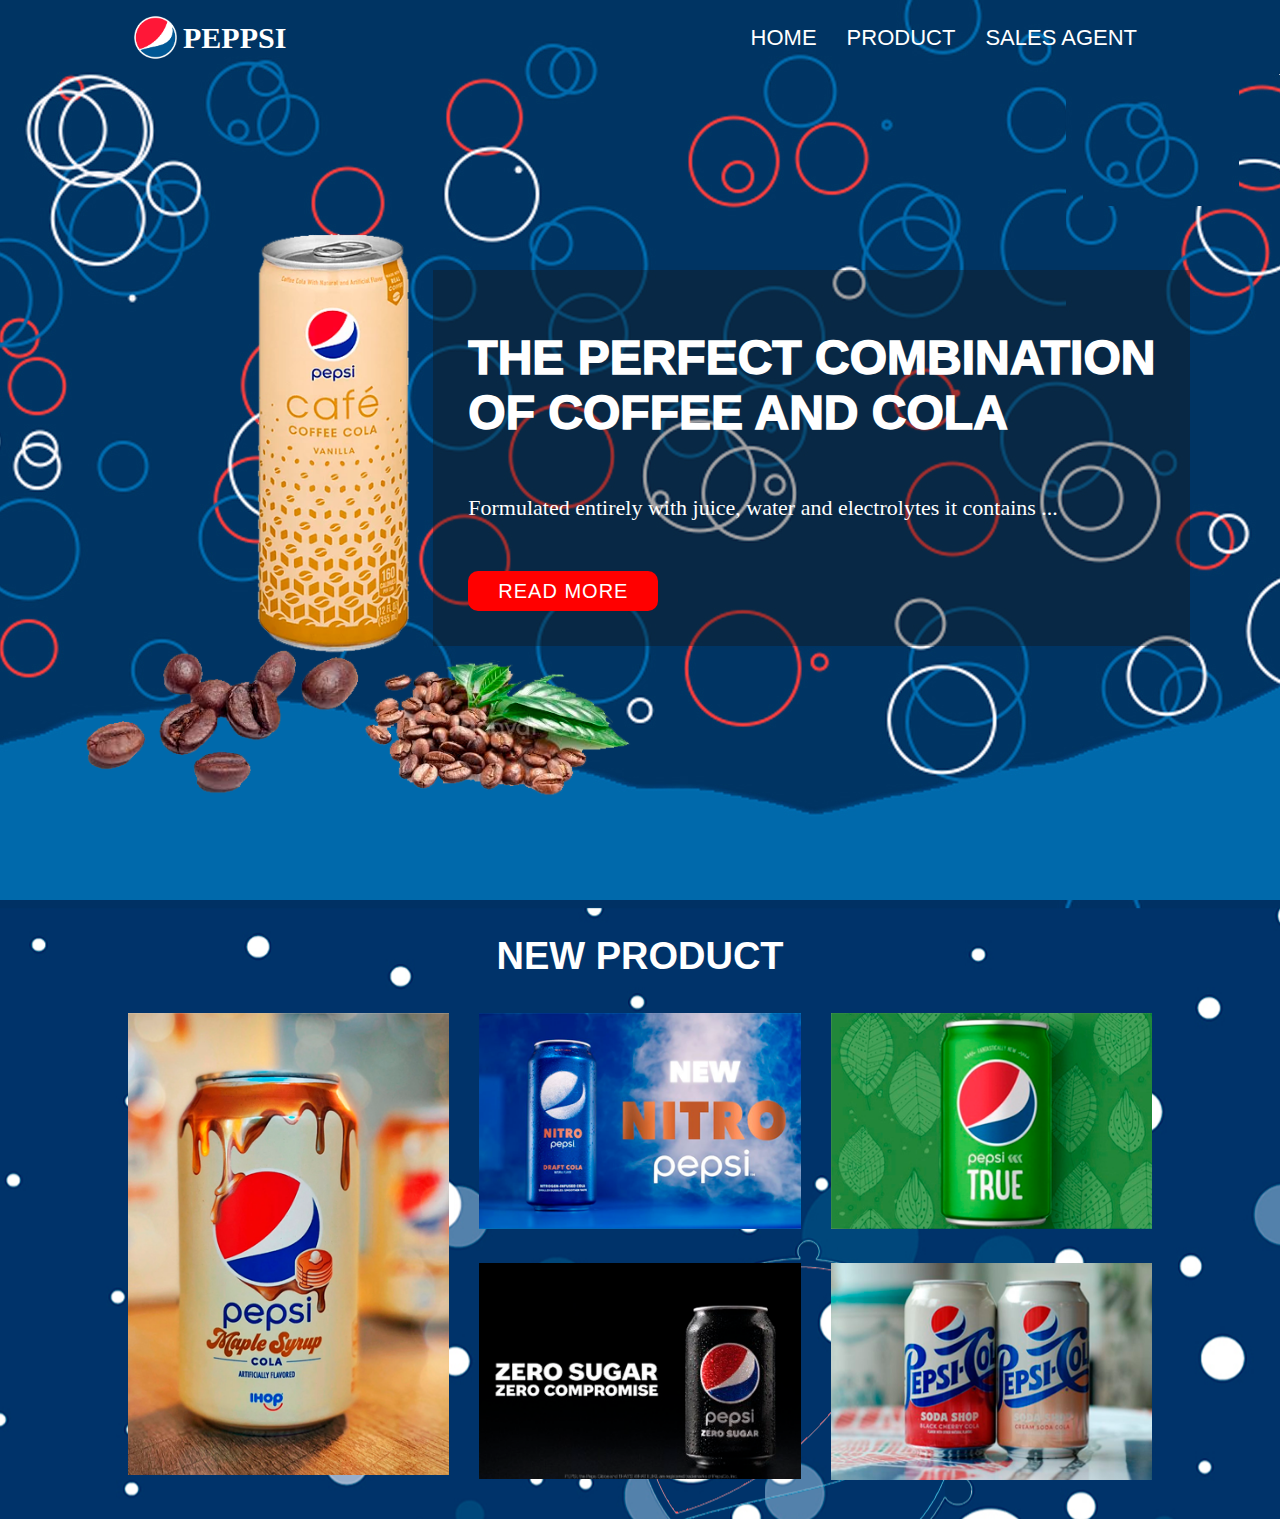
==== index.html @ 0e143953 "first" ====
<!DOCTYPE html>
<html lang="en">
<head>
    <meta charset="UTF-8">
    <meta http-equiv="X-UA-Compatible" content="IE=edge">
    <meta name="viewport" content="width=device-width, initial-scale=1.0">
    <title>Pessiiii</title>
    <link rel="stylesheet" href="https://cdnjs.cloudflare.com/ajax/libs/font-awesome/4.7.0/css/font-awesome.css">
    <link rel="shortcut icon" href="[data-uri]" type="https://assets.stickpng.com/images/580b57fcd9996e24bc43c1dc.png"/>
    <link rel="stylesheet" href="./css/style.css">
</head>
<body>
    <div class="main">

        <header>
            <nav>
                <div class="logo">
                    <img src="./imgs/logo.png" alt=""><h2>PEPPSI</h2>
                    <div class="icon-open-nav"><i class="fa fa-bars" aria-hidden="true"></i></div>
                </div>
                <div class="menu">
                    <ul id="block-nav__content">
                        <span class="close-icon">&times;</span>
                        <li><a href="home.html"> HOME</a></li>
                        <li><a href="">PRODUCT</a></li>
                        <li><a href="">SALES AGENT</a></li>
                    </ul>
                </div>
            </nav>
            <div class="container">
                <h2>THE PERFECT COMBINATION <br>
                    OF COFFEE AND COLA</h2>
                <p>Formulated entirely with juice, water and electrolytes it contains ...</p>
                <a class="btn-flip" href="#" data-back="NEXT" data-front="READ MORE"></a>
            </div>

            
            <div class="img">
                <img width="100%" src="./imgs/background-home-1.jpg" alt="">
            </div>
            <div class="hover-img">
                <figure>
                    <img class="item-cola" src="./imgs/cofee-cola.png" alt="">
                </figure>
                <img class="item-caffee" src="./imgs/hat-cafe.png" alt="">
            </div>
        </header>
        
        <main>
            <section class="first-section">
                <div class="first-section__container">
                    <h2 class="first-section__container__title">NEW PRODUCT</h2>
                    <div class="first-section__container__items">
                        <div class="first-section__container__items__first-item">
                            <img src="./imgs/item1-first-section.png" alt="">
                        </div>
                        <div class="first-section__container__items__item">
                            <img src="./imgs/item2-first-section.png" alt="">
                        </div>
                        <div class="first-section__container__items__item">
                            <img src="./imgs/item3-first-section.png" alt="">
                        </div>
                        <div class="first-section__container__items__item">
                            <img src="./imgs/item4-first-section.png" alt="">
                        </div>
                        <div class="first-section__container__items__item">
                            <img src="./imgs/item5-first-section.png" alt="">
                        </div>
                    </div>
                </div>
            </section>
        </main>
    </div>
    <script>
        var elements = document.getElementsByClassName("icon-open-nav");
        elements[0].addEventListener('click', function() {
            var nav = document.getElementById('block-nav__content')
            nav.style.display = 'block'
        }, false);

        var elementss = document.getElementsByClassName("close-icon");
        elementss[0].addEventListener('click', function() {
            //block-nav__content
            var nav = document.getElementById('block-nav__content')
            nav.style.display = 'none'
        }, false);
    </script>
</body>

</html>
---- css/style.css ----
*{
    margin: 0;
    padding: 0;
}
body{
    font-family: Arial, Helvetica, sans-serif;
}
@import url('https://fonts.googleapis.com/css2?family=Righteous&family=Satisfy&display=swap');
@import url('https://fonts.googleapis.com/css2?family=Righteous&display=swap');
header{
    width: 100%;
    height: 100vh;
    color: white;
    overflow: hidden;
    position: relative;
}
header .img img{
    position: absolute;
    height: 100vh;
    object-fit: cover;
}
header nav{
    position: absolute;
    z-index: 100;
    display: flex;
    justify-content: space-between;
    width: 80%;
    top: 15px;
    left: 50%;
    transform: translate(-50%,0%);
}
header .logo{
    display: flex;
    justify-content: center;
}
header .logo img{
    width: 55px;
}
header .logo h2{
    font-size: 30px;
    margin-top: auto; 
    margin-bottom: auto;
    font-weight: bolder;
    font-family: 'Righteous', cursive;
} 
header .menu{
    display: flex;
    align-items: center;
}
header ul {
    display: flex;
    flex-wrap: wrap;
    justify-content: space-between;
    margin: 0 auto;
}
header ul li{
    margin:  auto 0;
    padding: 0 10px;
    display: inline-block;
}
header ul li a{
    color: white;
    text-decoration: none;
    padding: 15px 5px;
    font-size: 22px;
    position: relative;
}
header .close-icon{
    display: none;
}
header .icon-open-nav {
    display :  none;
}

header .container{
    position: absolute;
    z-index: 100;
    top: 30%;
    right: 7%;
    padding: 35px;
    background-color: rgba(21, 21, 21, 0.384);
}
header .container h2{
    font-size: 300%;
    padding: 25px 0 ;
    font-weight: 1000;
}
header .container p{
    font-size: 22px;
    padding-top: 30px;
    padding-bottom: 50px;
    font-family: 'Righteous', cursive;
    font-family: 'Satisfy', cursive;
}
header .container .btn-flip{
    font-family: 'Segoe UI', Tahoma, Geneva, Verdana, sans-serif;
    font-size: 20px;
}
header .hover-img .item-caffee{
    position: absolute;
    width: 50%;
    left: 3%;
    bottom: 8%;
    z-index: 10;
}
header .hover-img .item-cola{
    position: absolute;
    width: 12%;
    top: 25%;
    left: 20%;
    z-index: 20;
}
header figure {
	width: 300px;
	height: 200px;
	margin: 0;
	padding: 0;
	background: #fff;
}
header figure:hover{
	bottom: -36px;
	opacity: 1;
}

/* Zoom  */
header .hover-img figure .item-cola {
	-webkit-transform: scale(1);
	transform: scale(1);
	-webkit-transition: .3s ease-in-out;
	transition: .3s ease-in-out;
}
header .hover-img figure:hover .item-cola {
	-webkit-transform: scale(1.3);
	transform: scale(1.3);
}

/*hover nav*/
header nav ul a::before{
    content: '';
    position: absolute;
    width: 100%;
    height: 4px;
    border-radius: 4px;
    background-color: #ff0000;
    bottom: 0;
    left: 0;
    transform-origin: left;
    transform: scaleX(0);
    color: #1881b9;
    transition: transform .3s ease-in-out;
}
header nav ul a:hover{
    color: #ff0000;
}
header nav ul a:hover::before{
    transform-origin: left;
    transform: scaleX(1);
}

/* hover bottum */
header .container .btn-flip{
    opacity: 1;
    outline: 0;
    color: #fff;
    line-height: 40px;
    position: relative;
    text-align: center;
    letter-spacing: 1px;
    display: inline-block;
    text-decoration: none;
    font-family: 'Open Sans';
    text-transform: uppercase;
}
header .container .btn-flip:hover::after{
    opacity: 1;
    transform: translateY(0) rotateX(0);
}
header .container .btn-flip:hover::before{
    opacity: 0;
    transform: translateY(50%) rotateX(90deg);
}
header .container .btn-flip::after{
    top: 0px;
    height: 100%;
    left: 0;
    opacity: 0;
    line-height: 40px;
    width: 100%;
    color: #ffffff;
    display: block;
    transition: 0.5s;
    position: absolute;
    background: #005de8;
    content: attr(data-back) ;
    transform: translateY(-50%) rotateX(90deg);
    border-radius: 10px;
    font-family: Arial, Helvetica, sans-serif;
}
header .container .btn-flip::before{
    top: 0;
    left: 0;
    opacity: 1;
    color: #ffffff;
    display: block;
    padding: 0 30px;
    line-height: 40px;
    transition: 0.5S;
    position: relative;
    background: red;
    content: attr(data-front);
    transform: translateY(0) rotateX(0);
    border-radius: 10px;
    font-family: Arial, Helvetica, sans-serif;
}

/* first-section */
.first-section{
    /* position: relative; */
    width: 100%;
    background-image:  url(../imgs/background-first-section.png);
    /* background-size:contain; */
}
.first-section__background img{
    width: 100%;
}
.first-section__container{
    width: 80%;
    margin: 0 auto;
    padding-bottom: 35px;
}
.first-section__container__title{
    padding: 35px 0 ;
    color: white;
    text-align: center;
    font-size: 38px;
    font-weight: 900;
}
.first-section__container__items{
    display: grid;
    grid-template-columns: auto auto auto;
    gap: 30px;
    
}
.first-section__container__items img{
    width: 100%;
}
.first-section__container__items__first-item{
    grid-row: 1/3;
}


@media only screen and (max-width: 900px) {
    header{
        height: 600px;
    }
    header #block-nav__content{
        display: block ;
    }
    header nav{
        width: 100%;
        padding: 0 50px;
    }
    header .block-nav__content{
        display: block;
    }
    header .hover-img .item-caffee{
        display: none;
    }
    header .hover-img .item-cola{
        display: none;
    }
    header .container{
        position: absolute;
        z-index: 100;
        top: 15%;
        left: 0;
        width: 100%;
    }
    header .container h2{
        font-size: 300%;
        padding: 5px 0 ;
        font-weight: 1000;
    }
    
    .first-section__container{
        width: 90%;
    }
    .first-section__container__items{
        grid-template-columns: auto auto;
    }
    .first-section__container__items img{
        width: 100%;
    }
    .first-section__container__items__first-item{
        grid-row: 1/3;
    }
}

@media only screen and (max-width: 600px) {

    header .container{
        top: 20%;
    }
    header .container h2{
        font-size: 200%;
        padding: 5px 0 ;
        font-weight: 1000;
    }
    
    .first-section__container__items{
        grid-template-columns: auto;
    }
    .first-section__container__items__first-item{
        grid-row: 1/2;
    }
    header nav{
        position: fixed;
        display:block;
        width: 100%;
        left: 0;
        top: 0;
        transform: translate(0);
        padding: 0;
    }
    header .logo{
        display: flex;
        justify-content: left;
        padding: 15px;
        position: relative;
        width: 100%;
    }
    header .logo img{
        width: 55px;
    }
    header .icon-open-nav{
        display :  block ;
        position: absolute;
        top: 20px;
        right: 10%;
        font-size: 30px;
    }

    header .close-icon{
        display: block;
    }
    header #block-nav__content{
        display: none;
    }
    
    
    header ul {
        display: block;
        position: fixed;
        text-align: center;
        background-color: #050967;
        height: 100vh;
        width: 100%;
        z-index: 2000;
        top: 0;
        padding-top: 50px;
    }
    header .close-icon{
        position: absolute;
        top: 5px;
        right: 10px;
        font-size: 50px;
    }
    header ul li{
        display: block;
        width: 100%;
        line-height: 30px;
        padding: 20px 0;
    }
    header .container{
        z-index: 1;
    }

}
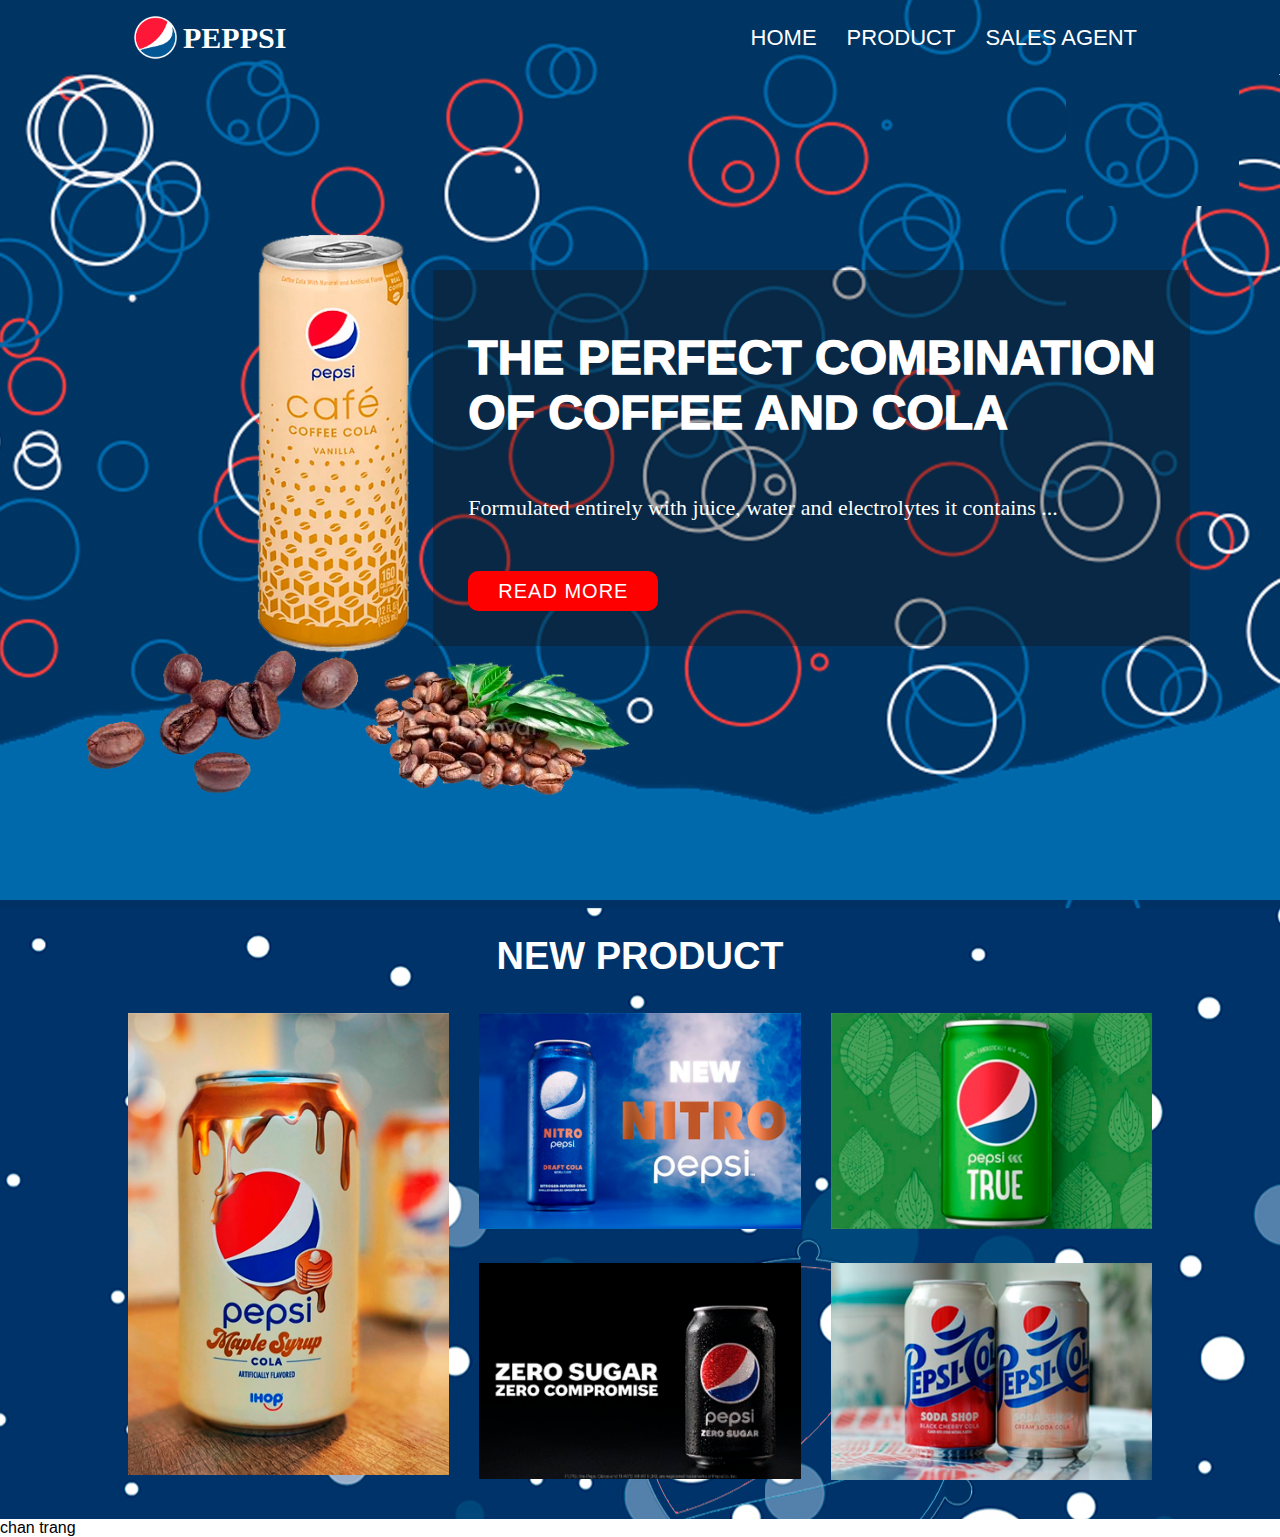
==== commit 6f8e509d: "add footer for assignment" ====
--- a/index.html
+++ b/index.html
@@ -70,6 +70,7 @@
                 </div>
             </section>
         </main>
+        <footer class=""> chan trang</footer>
     </div>
     <script>
         var elements = document.getElementsByClassName("icon-open-nav");
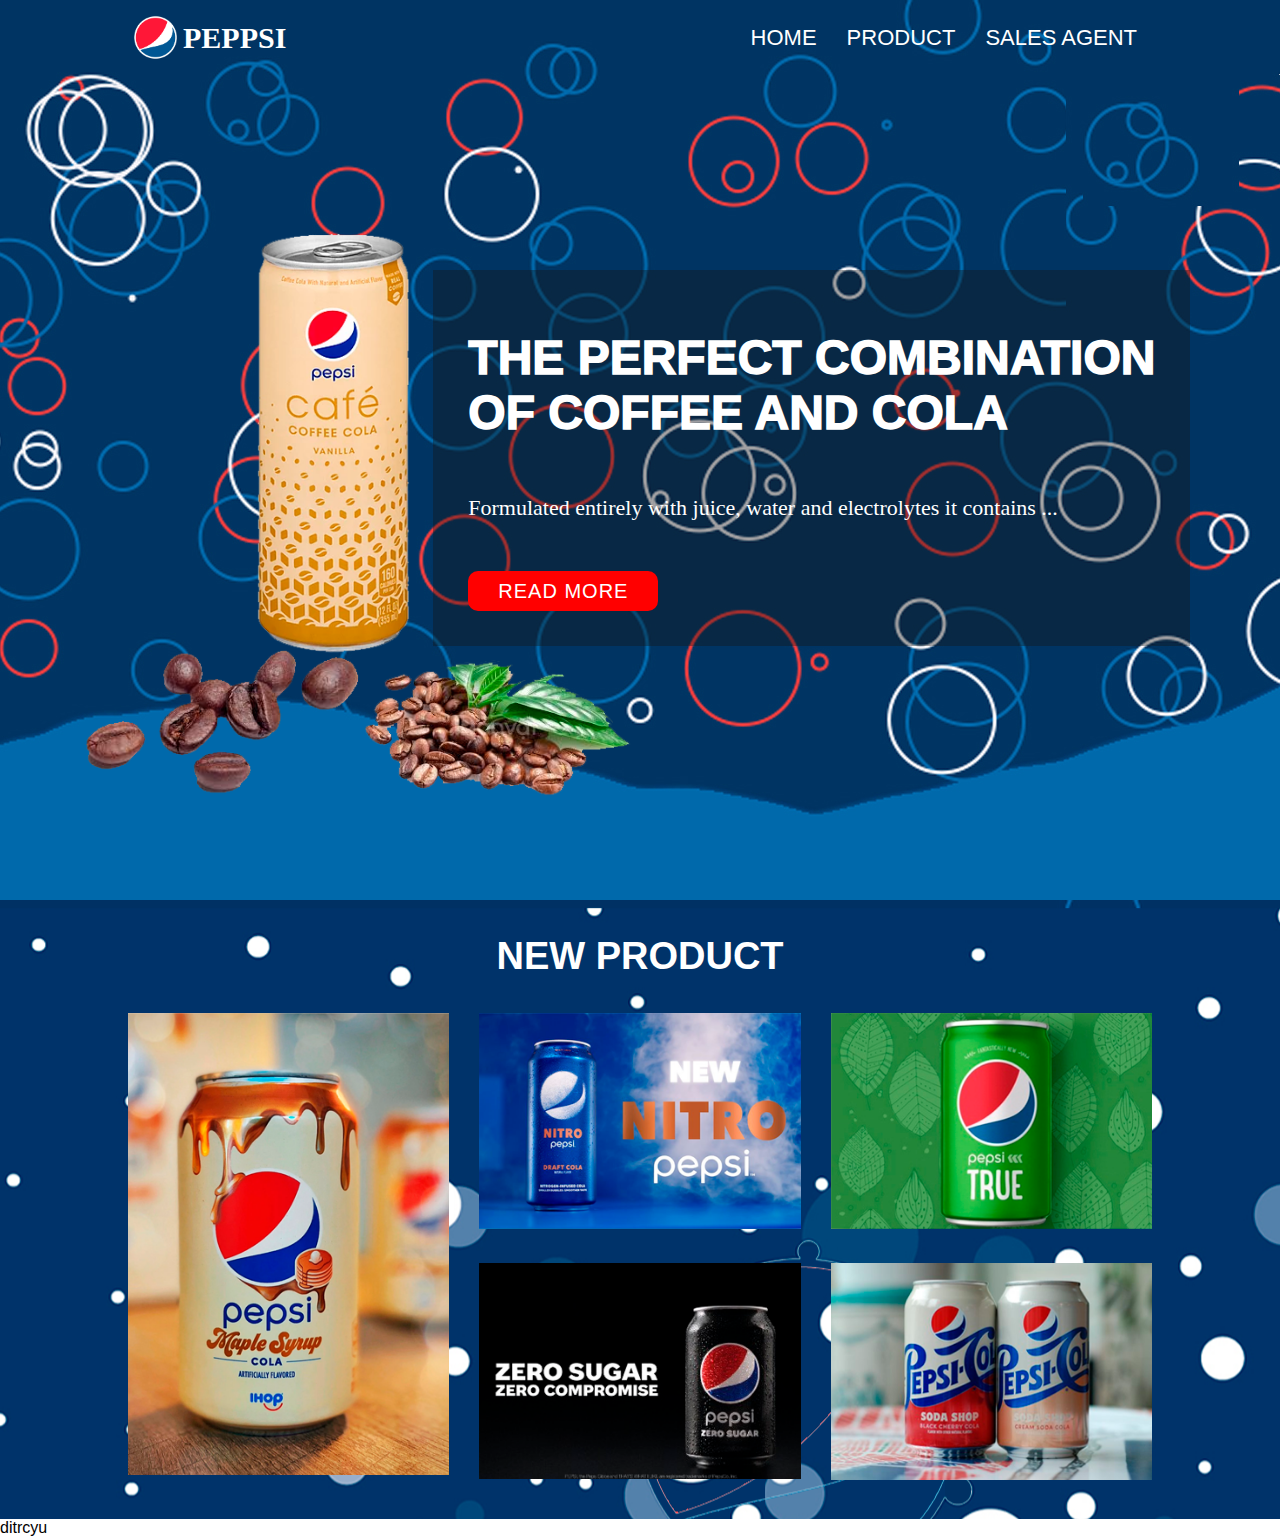
==== commit 513fa23e: "test commit" ====
--- a/index.html
+++ b/index.html
@@ -70,7 +70,7 @@
                 </div>
             </section>
         </main>
-        <footer class=""> chan trang</footer>
+        <footer class=""> ditrcyu</footer>
     </div>
     <script>
         var elements = document.getElementsByClassName("icon-open-nav");
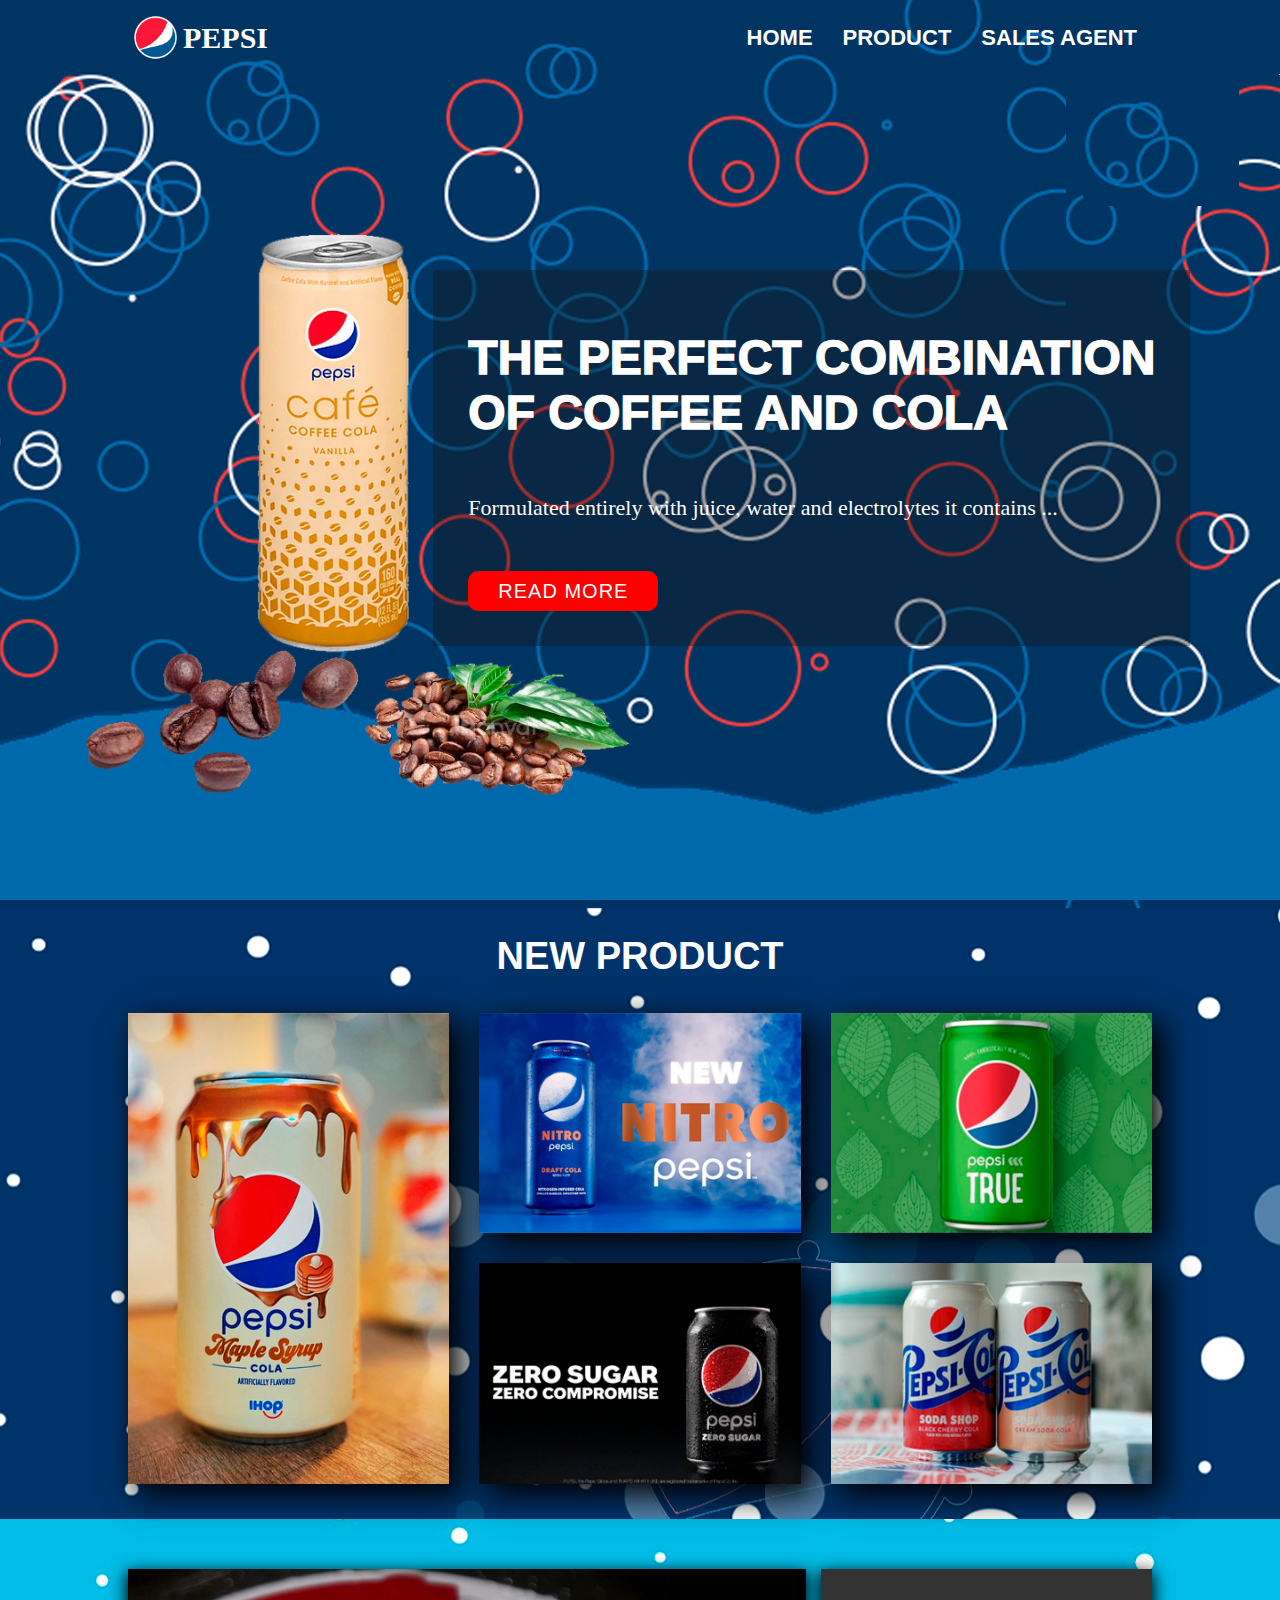
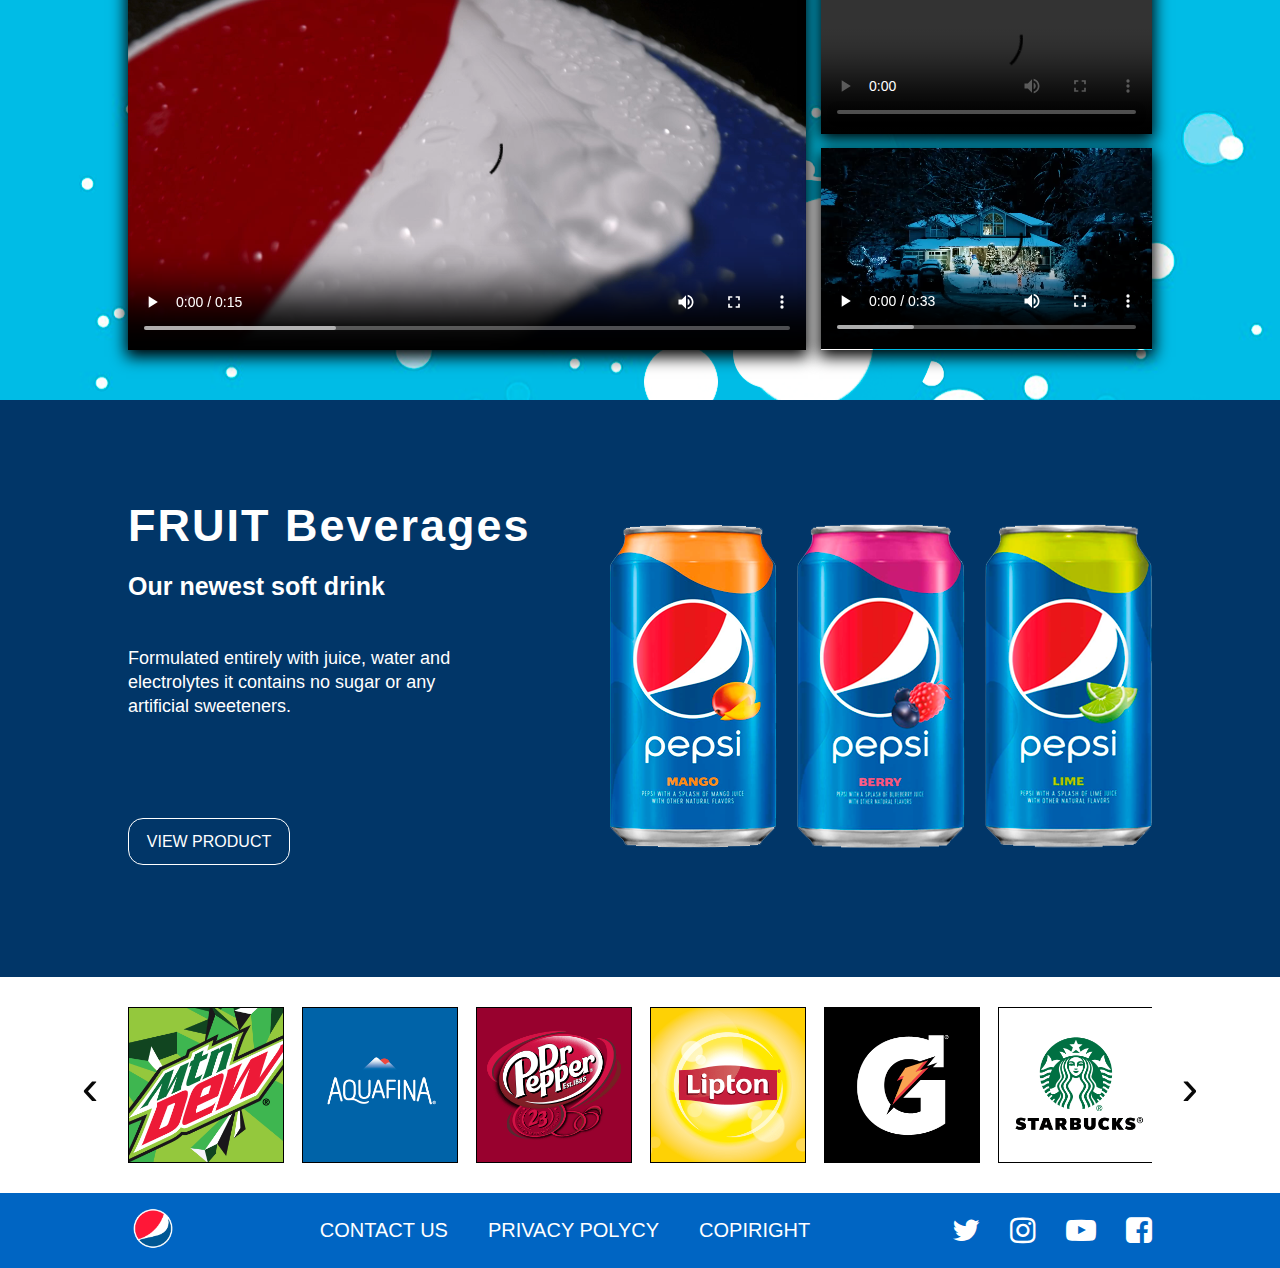
==== commit d94b3bf4: "add section" ====
--- a/index.html
+++ b/index.html
@@ -8,6 +8,9 @@
     <link rel="stylesheet" href="https://cdnjs.cloudflare.com/ajax/libs/font-awesome/4.7.0/css/font-awesome.css">
     <link rel="shortcut icon" href="[data-uri]" type="https://assets.stickpng.com/images/580b57fcd9996e24bc43c1dc.png"/>
     <link rel="stylesheet" href="./css/style.css">
+    <script src="https://ajax.googleapis.com/ajax/libs/jquery/3.6.1/jquery.min.js"></script>
+    <link rel="stylesheet" href="./OwlCarousel2-2.3.4/dist/assets/owl.carousel.min.css">
+    <link rel="stylesheet" href="./OwlCarousel2-2.3.4/dist/assets/owl.theme.default.min.css">
 </head>
 <body>
     <div class="main">
@@ -15,13 +18,13 @@
         <header>
             <nav>
                 <div class="logo">
-                    <img src="./imgs/logo.png" alt=""><h2>PEPPSI</h2>
+                    <img src="./imgs/logo.png" alt=""><h2>PEPSI</h2>
                     <div class="icon-open-nav"><i class="fa fa-bars" aria-hidden="true"></i></div>
                 </div>
                 <div class="menu">
                     <ul id="block-nav__content">
                         <span class="close-icon">&times;</span>
-                        <li><a href="home.html"> HOME</a></li>
+                        <li><a href="index.html"> HOME</a></li>
                         <li><a href="">PRODUCT</a></li>
                         <li><a href="">SALES AGENT</a></li>
                     </ul>
@@ -51,40 +54,196 @@
                 <div class="first-section__container">
                     <h2 class="first-section__container__title">NEW PRODUCT</h2>
                     <div class="first-section__container__items">
-                        <div class="first-section__container__items__first-item">
+                        <div class="first-section__container__items__item first-section__container__items__first-item">
                             <img src="./imgs/item1-first-section.png" alt="">
+                            <figcaption>
+                                <h2>
+                                    <span>
+                                        PepsiCo’s Pepsi Maple Syrup Cola – Product Launch
+                                    </span>
+                                </h2>
+                                <p>So you can imagine your fears with less distraction.</p>
+                                <a href="#"></a>
+                              </figcaption>
                         </div>
                         <div class="first-section__container__items__item">
                             <img src="./imgs/item2-first-section.png" alt="">
+                            <figcaption>
+                                <h2><span>The Nitro Pepsi Difference</span></h2>
+                                <p>So you can imagine your fears with less distraction.</p>
+                                <a href="#"></a>
+                              </figcaption>
                         </div>
                         <div class="first-section__container__items__item">
                             <img src="./imgs/item3-first-section.png" alt="">
+                            <figcaption>
+                                <h2> <span>  Pepsi True</span> </h2>
+                                <p>So you can imagine your fears with less distraction.</p>
+                                <a href="#"></a>
+                              </figcaption>
                         </div>
                         <div class="first-section__container__items__item">
                             <img src="./imgs/item4-first-section.png" alt="">
+                            <figcaption>
+                                <h2><span>Zeoro sugar</span> </h2>
+                                <p>zorocompromise</p>
+                                <p>So you can imagine your fears with less distraction.</p>
+                                <a href="#"></a>
+                              </figcaption>
                         </div>
                         <div class="first-section__container__items__item">
                             <img src="./imgs/item5-first-section.png" alt="">
-                        </div>
-                    </div>
-                </div>
-            </section>
+                            <figcaption>
+                                <h2>I think <span>nighttime</span> is dark</h2>
+                                <p>So you can imagine your fears with less distraction.</p>
+                                <a href="#"></a>
+                              </figcaption>
+                        </div>
+                    </div>
+                </div>
+            </section>
+
+            <section class="second-section">
+                <div class="second-section__container">
+                    <div   width="628px" class="second-section__container__items second-section__container__first-items">
+                        <video controls loop>
+                            <source  src="./videos/home-video1.mp4" type="video/mp4">
+                          </video>
+                    </div>
+                    <div width="312px" class="second-section__container__items">
+                        <video  controls >
+                            <source src="./videos/home-video2.mp4" type="video/mp4">
+                          </video>
+                    </div>
+                    <div width="312px" class="second-section__container__items">
+                        <video  controls >
+                            <source src="./videos/home-video3.mp4" type="video/mp4">
+                          </video>
+                    </div>
+                    <!-- <div width="312px" class="second-section__container__items">
+                        <video  controls >
+                            <source src="./videos/home-video4.mp4" type="video/mp4">
+                          </video>
+                    </div>
+                    <div width="312px" class="second-section__container__items">
+                        <video  controls >
+                            <source src="./videos/home-video5.mp4" type="video/mp4">
+                          </video>
+                    </div>
+                    <div width="312px" class="second-section__container__items">
+                        <video  controls >
+                            <source src="./videos/home-video6.mp4" type="video/mp4">
+                          </video>
+                    </div> -->
+                </div>
+            </section>
+
+            <section class="third-section">
+                <div class="third-section__container">
+                    <div class="third-section__container__content">
+                        <h2 class="third-section__container__content__title">FRUIT Beverages</h2>
+                        <h4>Our newest soft drink</h4>
+                        <p>Formulated entirely with juice, water and electrolytes
+                            it contains no sugar or any artificial sweeteners. </p>
+                        <a href="#" class="btn btn-4">VIEW PRODUCT</a> 
+                    </div>
+                    <div class="third-section__container__imgs">
+                        <div class="">
+                            <img src="./imgs/item1-third-section.png" alt="">
+                        </div>
+                        <div>
+                            <img src="./imgs/item2-third-section.png" alt="">
+                        </div>
+                        <div>
+                            <img src="./imgs/item3-third-section.png" alt="">
+                        </div>
+                    </div>
+                    <div class="third-section__background" >
+                        <img src="./imgs/background-third-section.png" alt="">
+                    </div>
+                </div>
+            </section>
+
+            <section class="fourth-section">
+                <div class="fourth-section__content owl-carousel owl-theme owl-loaded">
+                    <div class="owl-stage-outer">
+                        <div class="owl-stage">
+                            <div class="fourth-section__content__imgs owl-item">
+                                <img src="./imgs/slide__item1.png" alt="">
+                            </div>
+                            <div class="fourth-section__content__imgs owl-item">
+                                <img src="./imgs/slide__item2.png" alt="">
+                            </div>
+                            <div class="fourth-section__content__imgs owl-item">
+                                <img src="./imgs/slide__item3.png" alt="">
+                            </div>
+                            <div class="fourth-section__content__imgs owl-item">
+                                <img src="./imgs/slide__item4.png" alt="">
+                            </div>
+                            <div class="fourth-section__content__imgs owl-item">
+                                <img src="./imgs/slide__item5.png" alt="">
+                            </div>
+                            <div class="fourth-section__content__imgs owl-item">
+                                <img src="./imgs/slide__item6.png" alt="">
+                            </div>
+                            <div class="fourth-section__content__imgs owl-item">
+                                <img src="./imgs/slide__item7.png" alt="">
+                            </div>
+                            <div class="fourth-section__content__imgs owl-item">
+                                <img src="./imgs/slide__item8.png" alt="">
+                            </div>
+                            <div class="fourth-section__content__imgs owl-item">
+                                <img src="./imgs/slide__item9.png" alt="">
+                            </div>
+                            <div class="fourth-section__content__imgs owl-item">
+                                <img src="./imgs/slide__item10.png" alt="">
+                            </div>
+                            <div class="fourth-section__content__imgs owl-item">
+                                <img src="./imgs/slide__item11.png" alt="">
+                            </div>
+                            <div class="fourth-section__content__imgs owl-item">
+                                <img src="./imgs/slide__item12.png" alt="">
+                            </div>
+                        </div>
+                    </div>
+                </div>
+            </section>
+
+            <footer >
+                <div class="footer-container">
+                    <div class="footer__logo">
+                        <img src="./imgs/logo.png" alt="">
+                    </div>
+                    <div class="footer__content">
+                        <p>CONTACT US</p>
+                        <p>PRIVACY POLYCY</p>
+                        <p>COPIRIGHT</p>
+                    </div>
+                    <div class="footer__icons">
+                        <i class="fa fa-twitter" aria-hidden="true"></i>
+                        <i class="fa fa-instagram" aria-hidden="true"></i>
+                        <i class="fa fa-youtube-play" aria-hidden="true"></i>
+                        <i class="fa fa-facebook-square" aria-hidden="true"></i>
+                    </div>
+                </div>
+            </footer>
         </main>
-        <footer class=""> ditrcyu</footer>
     </div>
+    <script src="./OwlCarousel2-2.3.4/dist/owl.carousel.min.js"></script>
+    <script src="./js/main.js"></script>
     <script>
-        var elements = document.getElementsByClassName("icon-open-nav");
-        elements[0].addEventListener('click', function() {
-            var nav = document.getElementById('block-nav__content')
-            nav.style.display = 'block'
-        }, false);
-
-        var elementss = document.getElementsByClassName("close-icon");
-        elementss[0].addEventListener('click', function() {
-            //block-nav__content
-            var nav = document.getElementById('block-nav__content')
-            nav.style.display = 'none'
-        }, false);
+        $(document).ready(function(){
+            $(".fourth-section__content").owlCarousel({
+                items:6,
+                loop:true,
+                margin:20,
+                autoplay:true,
+                nav:true,
+                dots:false,
+                autoplayTimeout:800,
+                autoplayHoverPause:true
+            });
+        });
     </script>
 </body>
 
--- a/css/style.css
+++ b/css/style.css
@@ -64,6 +64,7 @@
     padding: 15px 5px;
     font-size: 22px;
     position: relative;
+    font-weight: 700;
 }
 header .close-icon{
     display: none;
@@ -239,13 +240,320 @@
     display: grid;
     grid-template-columns: auto auto auto;
     gap: 30px;
-    
 }
 .first-section__container__items img{
     width: 100%;
+    box-shadow: 10px 10px 30px 2px black;
+    object-fit: cover;
+
 }
 .first-section__container__items__first-item{
     grid-row: 1/3;
+}
+
+/* hover imgs first content */
+
+@import url(https://fonts.googleapis.com/css?family=Raleway:400,200,300,800);
+.first-section__container__items__item {
+    font-family: 'Raleway', Arial, sans-serif;
+    color: #fff;
+    position: relative;
+    background: #000000;
+
+}
+.first-section__container__items__item * {
+  -webkit-box-sizing: border-box;
+  box-sizing: border-box;
+}
+.first-section__container__items__item img {
+  max-width: 100%;
+  opacity: 1;
+  width: 100%;
+  height: 100%;
+  -webkit-transition: opacity 0.35s;
+  transition: opacity 0.35s;
+  object-fit: cover;
+}
+.first-section__container__items__item figcaption {
+  position: absolute;
+  bottom: 0;
+  left: 0;
+  padding: 30px 3em;
+  width: 100%;
+  height: 100%;
+}
+.first-section__container__items__item figcaption::before {
+  position: absolute;
+  top: 30px;
+  right: 30px;
+  bottom: 30px;
+  left: 100%;
+  border-left: 4px solid rgba(255, 255, 255, 0.8);
+  content: '';
+  opacity: 0;
+  background-color: rgba(255, 255, 255, 0.5);
+  -webkit-transition: all 0.5s;
+  transition: all 0.5s;
+  -webkit-transition-delay: 0.6s;
+  transition-delay: 0.6s;
+}
+.first-section__container__items__item h2,
+.first-section__container__items__item p {
+  margin: 0 0 5px;
+  opacity: 0;
+  -webkit-transition: opacity 0.35s, -webkit-transform 0.35s;
+  transition: opacity 0.35s,-webkit-transform 0.35s,-moz-transform 0.35s,-o-transform 0.35s,transform 0.35s;
+}
+.first-section__container__items__item h2 {
+  word-spacing: -0.15em;
+  font-weight: 300;
+  text-transform: uppercase;
+  -webkit-transform: translate3d(30%, 0%, 0);
+  transform: translate3d(30%, 0%, 0);
+  -webkit-transition-delay: 0.3s;
+  transition-delay: 0.3s;
+}
+.first-section__container__items__item h2 span {
+  font-weight: 800;
+}
+.first-section__container__items__item p {
+  font-weight: 200;
+  -webkit-transform: translate3d(0%, 30%, 0);
+  transform: translate3d(0%, 30%, 0);
+  -webkit-transition-delay: 0s;
+  transition-delay: 0s;
+}
+.first-section__container__items__item a {
+  left: 0;
+  right: 0;
+  top: 0;
+  bottom: 0;
+  position: absolute;
+  color: #ffffff;
+}
+.first-section__container__items__item:hover img {
+  opacity: 0.3;
+}
+.first-section__container__items__item:hover figcaption h2 {
+  opacity: 1;
+  -webkit-transform: translate3d(0%, 0%, 0);
+  transform: translate3d(0%, 0%, 0);
+  -webkit-transition-delay: 0.4s;
+  transition-delay: 0.4s;
+}
+.first-section__container__items__item:hover figcaption p {
+  opacity: 0.9;
+  -webkit-transform: translate3d(0%, 0%, 0);
+  transform: translate3d(0%, 0%, 0);
+  -webkit-transition-delay: 0.6s;
+  transition-delay: 0.6s;
+}
+.first-section__container__items__item:hover figcaption::before {
+  background: rgba(255, 255, 255, 0);
+  left: 30px;
+  opacity: 1;
+  -webkit-transition-delay: 0s;
+  transition-delay: 0s;
+}
+
+/* second */
+.second-section{
+    background-image: url(../imgs/background-second-section.png);
+}
+.second-section__container{
+    display: grid;
+    grid-template-columns: auto auto auto;
+    gap: 15px;
+    width: 80%;
+    margin: 0 auto;
+    padding: 50px 0;
+}
+.second-section__container__first-items{
+    grid-column: 1/3;
+    grid-row: 1/3;
+    display: flex;
+    width: 100%;
+    height: 100%;
+}
+.second-section__container video{
+    width: 100%;
+    height: 100%;
+    object-fit: cover;
+    box-shadow: 0 5px 15px 2px black;
+}
+
+
+
+/* third */
+.third-section{
+    background-color: #013668;
+    color: white;
+    position: relative;
+}
+.third-section__container{
+    display: flex;
+    width: 80%;
+    margin: 0 auto;
+    padding: 80px 0;
+    
+}
+.third-section__background{
+    display:  none;
+}
+.third-section__container__content{
+    left: 0;
+    min-height: 90%;
+    z-index: 100;
+}
+.third-section__container h2{
+    font-size: 45px;
+    font-weight: 800;
+    padding: 20px 0;
+    letter-spacing: 2px;
+}
+.third-section__container h4{
+    font-size: 25px;
+}
+.third-section__container p{
+    width: 70%;
+    font-size: 18px;
+    padding: 45px 0 100px 0;
+    line-height: 24px;
+}
+/* .third-section__container a{
+    padding: 15px 40px;
+    border-radius: 20px;
+    text-decoration: none;
+    font-size: 18px;
+    border: 1px solid white;
+    color: white;
+    font-weight: 700;
+} */
+.third-section__container__imgs{
+    display: flex;
+    gap: 20px;
+    justify-items: center;
+    align-items: center;
+}
+
+/* .third-section__container a:hover{
+    background-color: white;
+    color: #005de8;
+} */
+.btn {
+    color: #fff;
+    cursor: pointer;
+    display: block;
+    text-align: center;
+    font-size:16px;
+    font-weight: 400;
+    line-height: 45px;
+    margin: 0 0 2em;
+    max-width: 160px; 
+    position: relative;
+    text-decoration: none;
+    text-transform: uppercase;
+    width: 100%; 
+    border-radius: 15px;
+}
+.btn-4 {
+    border: 1px solid;
+    overflow: hidden;
+    position: relative;
+}
+.btn-4 span{
+    z-index: 20;
+}
+.btn-4::after{
+    background: #fff;
+      content: "";
+      height: 155px;
+      left: -75px;
+      opacity: .2;
+      position: absolute;
+      top: -50px;
+      transform: rotate(35deg);
+      transition: all 550ms cubic-bezier(0.19, 1, 0.22, 1);
+      width: 50px;
+      z-index: -10;
+}
+.btn-4:hover::after {
+    left: 120%;
+    transition: all 550ms cubic-bezier(0.19, 1, 0.22, 1);
+}
+
+
+/* fourth */
+.fourth-section {
+    display: flex;
+    justify-content: center;
+    position: relative;
+}
+.fourth-section__content{
+    width: 80% !important;
+    padding: 30px 0;
+}
+.fourth-section__content img {
+    border:  1px solid black;
+}
+.owl-nav{
+    display: flex;
+    justify-content: space-between;
+    position: absolute;
+    top: 45%;
+    left: 50%;
+    width: 110%;
+    transform: translate(-50%,-45%);
+    font-size: 50px;
+    z-index: 100;
+}
+.owl-nav span{
+    /* padding: 15px; */
+    /* background: rgba(92, 89, 89, 0.337) !important; */
+    color: rgb(8, 8, 8);
+    border-radius: 10px;
+}
+.owl-nav span:hover{
+    background:white !important;
+}
+
+/* footer */
+footer{
+    background-color: #0065c3;
+}
+.footer-container{
+    width: 80%;
+    margin: 0 auto;
+    display: flex;
+    justify-content: space-between;
+    padding: 15px 0;
+    color: white;
+    align-items: center;
+
+}
+.footer__logo{
+    width: 50px;
+}
+.footer__logo img{
+    width: 50px;
+}
+.footer__content{
+    display: flex;
+    justify-content: space-around;
+    gap: 40px;
+    font-size: 20px;
+    flex-wrap: wrap;
+    min-width: 200px;
+}
+.footer__content p, .footer__icons .fa{
+    cursor: pointer;
+}
+.footer__icons{
+    display: flex;
+    gap: 30px;
+    font-size: 30px;
+    flex-wrap: wrap;
+    justify-content: center;
 }
 
 
@@ -294,18 +602,25 @@
     .first-section__container__items__first-item{
         grid-row: 1/3;
     }
+    
+    .third-section__container__imgs img{
+        width: 100px;
+    }
+    .first-section__container__items figcaption{
+        display: none;
+    }
+
+
+    .footer__content{
+        display: block;
+    }
+    .footer__content p{
+        padding: 10px 0;
+    }
 }
 
 @media only screen and (max-width: 600px) {
 
-    header .container{
-        top: 20%;
-    }
-    header .container h2{
-        font-size: 200%;
-        padding: 5px 0 ;
-        font-weight: 1000;
-    }
     
     .first-section__container__items{
         grid-template-columns: auto;
@@ -321,6 +636,21 @@
         top: 0;
         transform: translate(0);
         padding: 0;
+        background-color: rgba(37, 37, 37, 0.358);
+    }
+
+    header .container{
+        top: 20%;
+        z-index: 1;
+        width: 90%;
+    }
+    header .logo h2{
+        display:  none;
+    }
+    header .container h2{
+        font-size: 30px;
+        padding: 5px 0 ;
+        font-weight: 1000;
     }
     header .logo{
         display: flex;
@@ -352,12 +682,24 @@
         display: block;
         position: fixed;
         text-align: center;
-        background-color: #050967;
+        background-color: #0069ab;
         height: 100vh;
         width: 100%;
         z-index: 2000;
         top: 0;
         padding-top: 50px;
+        animation: test .7s ease-in-out;
+    }
+    @keyframes test {
+        from{
+            transform: translateX(600px);
+        }
+        40%{
+            transform: translateX(-600px);
+        }
+        to{
+            transform: translateX(0);
+        }
     }
     header .close-icon{
         position: absolute;
@@ -371,8 +713,48 @@
         line-height: 30px;
         padding: 20px 0;
     }
-    header .container{
-        z-index: 1;
-    }
-
-}
+    
+
+    .second-section__container {
+        display: block;
+    }
+    .second-section__container__items{
+        padding: 15px 0;
+    }
+    .owl-nav{
+        display: none;
+    }
+
+
+    .third-section__container{
+        padding: 30px;
+    }
+    .third-section__container__content p{
+        width: 100%;
+        padding: 30px 0;
+
+    }
+    .third-section__background{
+        display: block;
+        position: absolute;
+        width: 100%;
+        height: 100%;
+        top: 0;
+        left: 0;
+    }
+    .third-section__background img{
+        width: 100%;
+        height: 100%;
+        z-index: 0;
+        opacity: 0.5;
+    }
+    .third-section__container__imgs{
+        display: none;
+    }
+    .third-section__container__content h2{
+        font-size: 30px;
+    }
+
+}
+
+
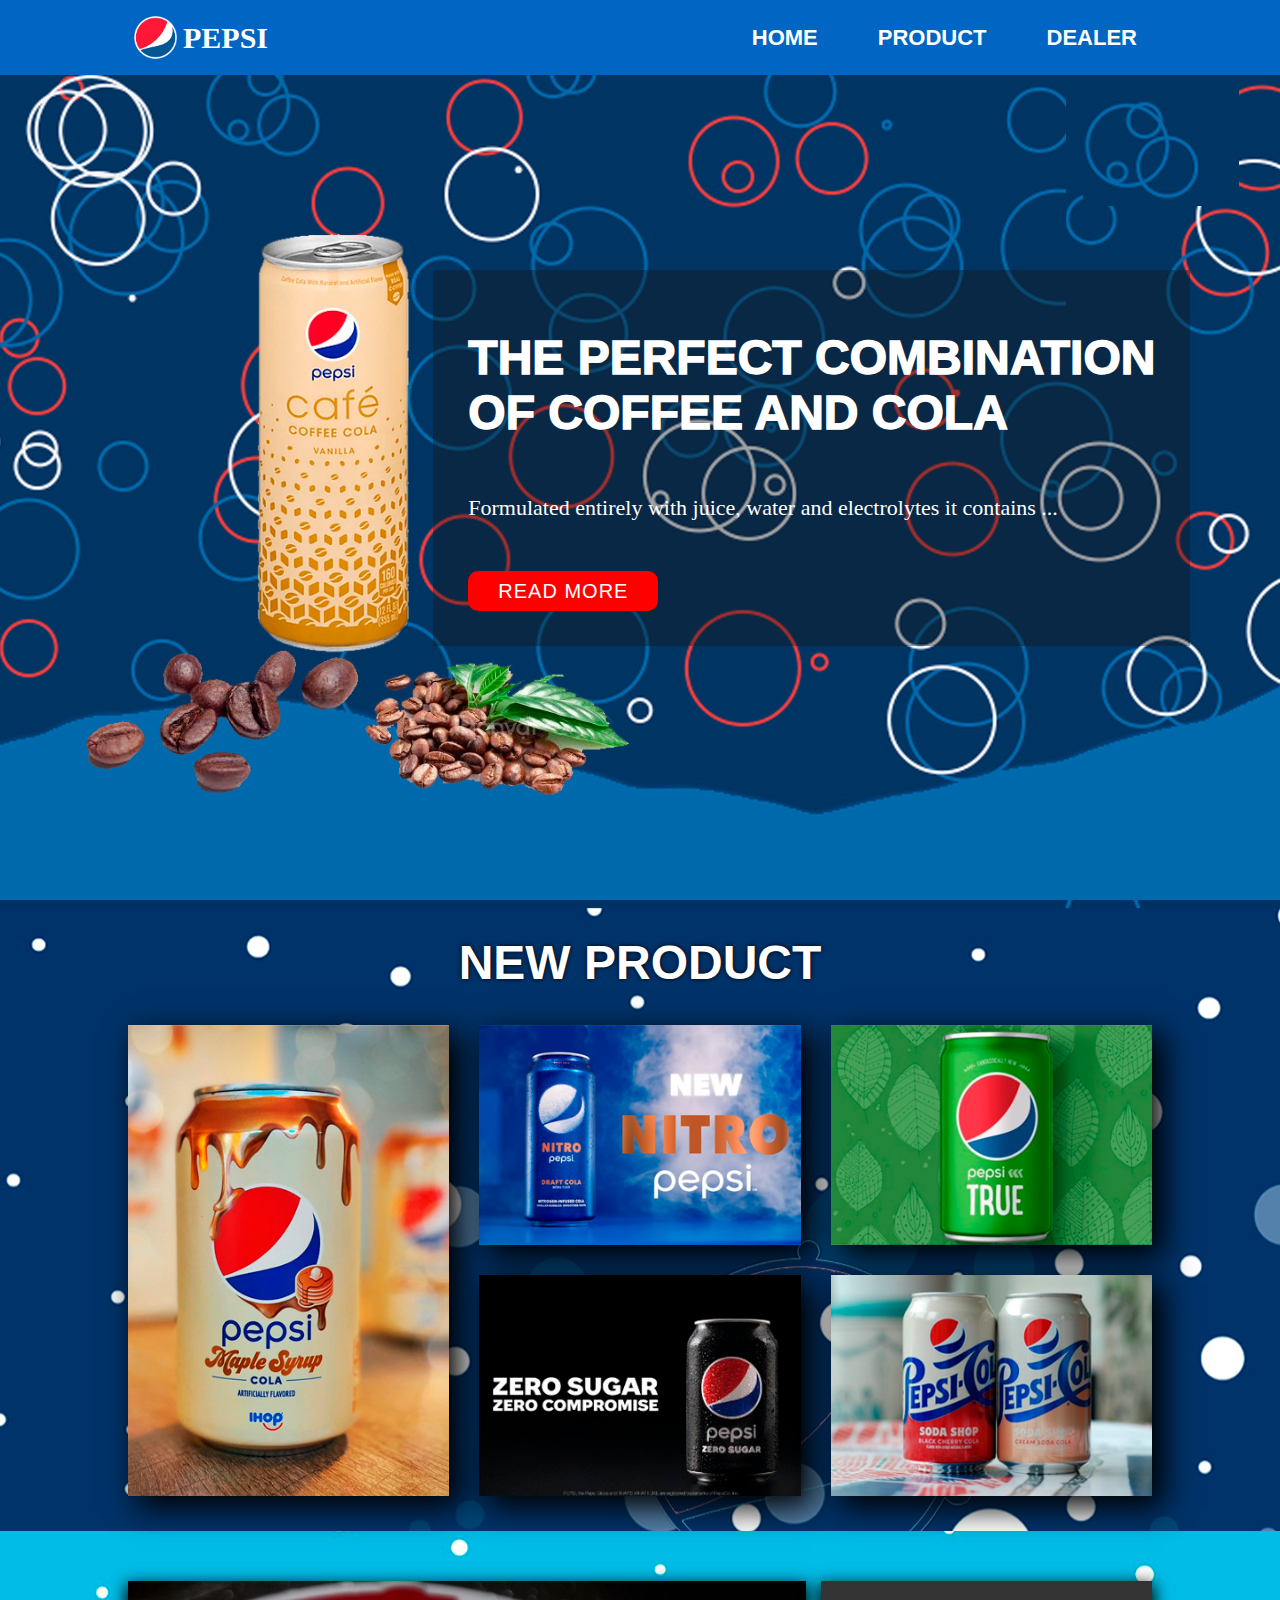
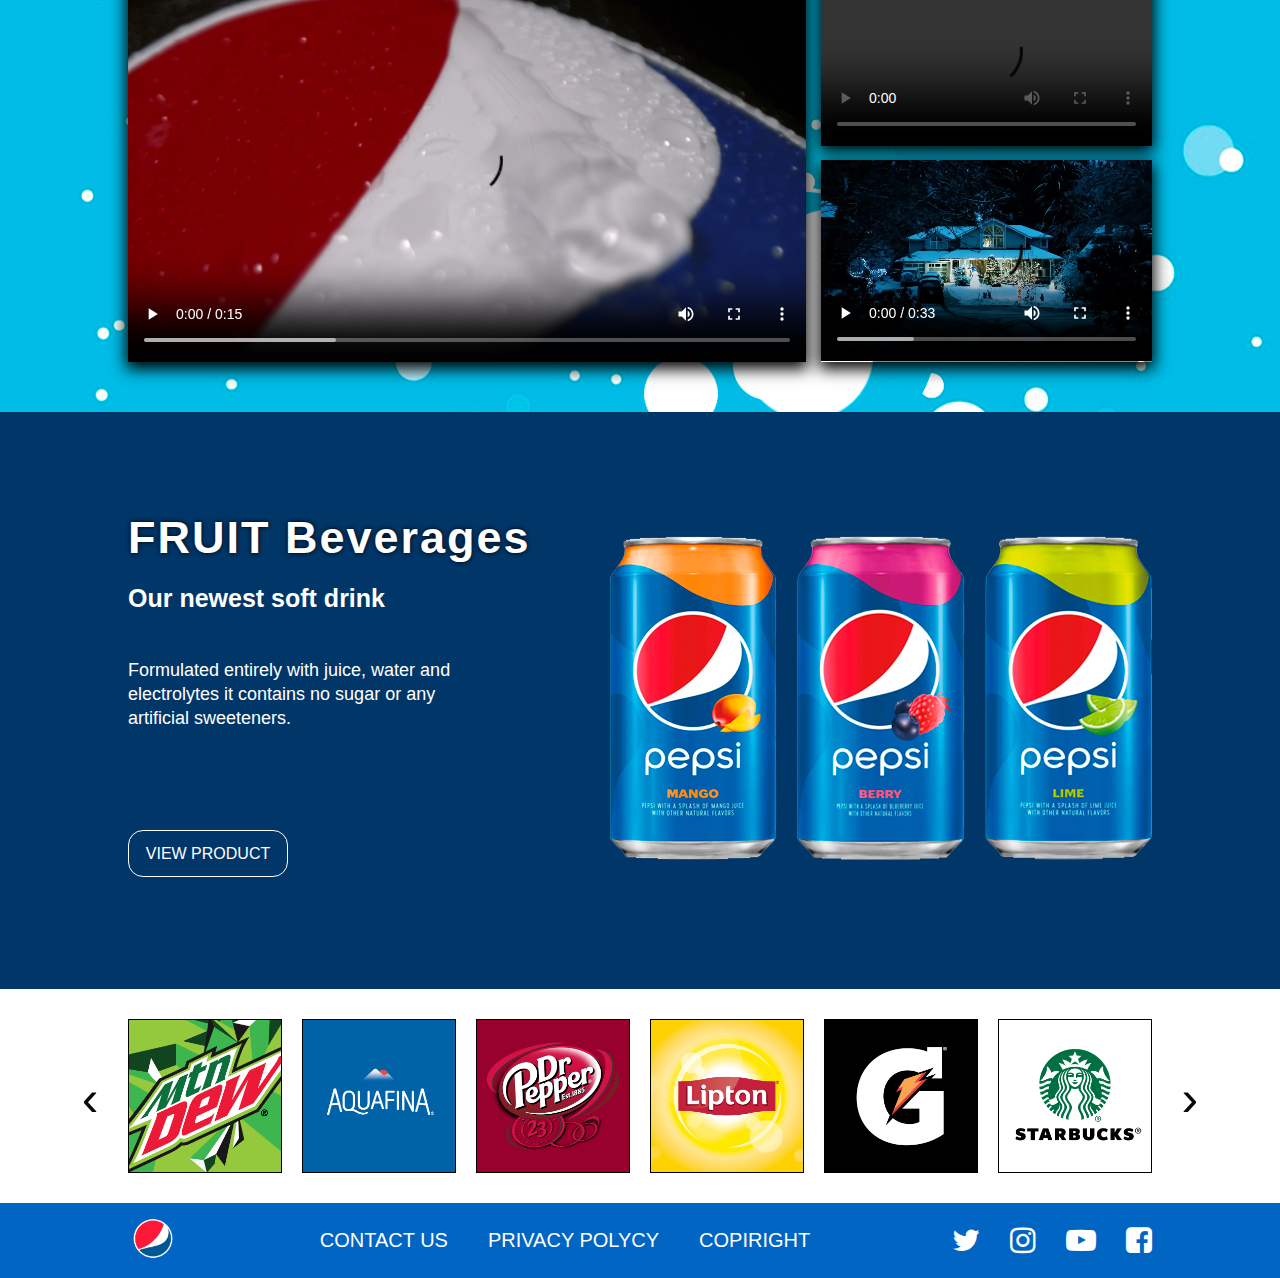
==== commit 87e316ec: "done" ====
--- a/index.html
+++ b/index.html
@@ -4,7 +4,7 @@
     <meta charset="UTF-8">
     <meta http-equiv="X-UA-Compatible" content="IE=edge">
     <meta name="viewport" content="width=device-width, initial-scale=1.0">
-    <title>Pessiiii</title>
+    <title>Pepsi</title>
     <link rel="stylesheet" href="https://cdnjs.cloudflare.com/ajax/libs/font-awesome/4.7.0/css/font-awesome.css">
     <link rel="shortcut icon" href="[data-uri]" type="https://assets.stickpng.com/images/580b57fcd9996e24bc43c1dc.png"/>
     <link rel="stylesheet" href="./css/style.css">
@@ -25,8 +25,8 @@
                     <ul id="block-nav__content">
                         <span class="close-icon">&times;</span>
                         <li><a href="index.html"> HOME</a></li>
-                        <li><a href="">PRODUCT</a></li>
-                        <li><a href="">SALES AGENT</a></li>
+                        <li><a href="product.html">PRODUCT</a></li>
+                        <li><a href="dealer.html">DEALER</a></li>
                     </ul>
                 </div>
             </nav>
@@ -145,7 +145,7 @@
                         <h4>Our newest soft drink</h4>
                         <p>Formulated entirely with juice, water and electrolytes
                             it contains no sugar or any artificial sweeteners. </p>
-                        <a href="#" class="btn btn-4">VIEW PRODUCT</a> 
+                        <a href="product.html" class="btn btn-4">VIEW PRODUCT</a> 
                     </div>
                     <div class="third-section__container__imgs">
                         <div class="">
@@ -241,7 +241,21 @@
                 nav:true,
                 dots:false,
                 autoplayTimeout:800,
-                autoplayHoverPause:true
+                autoplayHoverPause:true,
+                responsive:{
+                    0:{
+                        items:3,
+                    },
+                    600:{
+                        items:4,
+                    },
+                    1000:{
+                        items:5,
+                    },
+                    1200:{
+                        items:6
+                    }
+                }
             });
         });
     </script>
--- a/css/style.css
+++ b/css/style.css
@@ -1,6 +1,8 @@
 *{
     margin: 0;
     padding: 0;
+    box-sizing: border-box;
+
 }
 body{
     font-family: Arial, Helvetica, sans-serif;
@@ -20,14 +22,15 @@
     object-fit: cover;
 }
 header nav{
-    position: absolute;
-    z-index: 100;
+    position: fixed;
+    z-index: 10000;
     display: flex;
     justify-content: space-between;
-    width: 80%;
-    top: 15px;
+    width: 100%;
     left: 50%;
     transform: translate(-50%,0%);
+    background-color: #0065c3;
+    padding: 15px 10%;
 }
 header .logo{
     display: flex;
@@ -50,6 +53,7 @@
 header ul {
     display: flex;
     flex-wrap: wrap;
+    gap: 30px;
     justify-content: space-between;
     margin: 0 auto;
 }
@@ -142,7 +146,7 @@
     width: 100%;
     height: 4px;
     border-radius: 4px;
-    background-color: #ff0000;
+    background-color: #ffffff;
     bottom: 0;
     left: 0;
     transform-origin: left;
@@ -150,9 +154,7 @@
     color: #1881b9;
     transition: transform .3s ease-in-out;
 }
-header nav ul a:hover{
-    color: #ff0000;
-}
+
 header nav ul a:hover::before{
     transform-origin: left;
     transform: scaleX(1);
@@ -233,9 +235,11 @@
     padding: 35px 0 ;
     color: white;
     text-align: center;
-    font-size: 38px;
     font-weight: 900;
-}
+    font-size: 3em;
+    text-shadow: 0 0 5px black;
+}
+
 .first-section__container__items{
     display: grid;
     grid-template-columns: auto auto auto;
@@ -410,6 +414,8 @@
     font-weight: 800;
     padding: 20px 0;
     letter-spacing: 2px;
+    text-shadow: 0 0 5px black;
+
 }
 .third-section__container h4{
     font-size: 25px;
@@ -436,10 +442,7 @@
     align-items: center;
 }
 
-/* .third-section__container a:hover{
-    background-color: white;
-    color: #005de8;
-} */
+/* hover btn */
 .btn {
     color: #fff;
     cursor: pointer;
@@ -566,7 +569,7 @@
     }
     header nav{
         width: 100%;
-        padding: 0 50px;
+        padding: 15px ;
     }
     header .block-nav__content{
         display: block;
@@ -618,7 +621,11 @@
         padding: 10px 0;
     }
 }
-
+@media only screen and (max-width: 750px) {
+    .third-section__container__imgs{
+        display: none;
+    }
+}
 @media only screen and (max-width: 600px) {
 
     
@@ -636,13 +643,13 @@
         top: 0;
         transform: translate(0);
         padding: 0;
-        background-color: rgba(37, 37, 37, 0.358);
+        background-color: #0069aa71;
     }
 
     header .container{
         top: 20%;
         z-index: 1;
-        width: 90%;
+        width: 100%;
     }
     header .logo h2{
         display:  none;
@@ -682,7 +689,7 @@
         display: block;
         position: fixed;
         text-align: center;
-        background-color: #0069ab;
+        background-color: #0177db;
         height: 100vh;
         width: 100%;
         z-index: 2000;
@@ -726,8 +733,12 @@
     }
 
 
+    .third-section{
+        z-index: 1 !important;
+    }
     .third-section__container{
         padding: 30px;
+        z-index: 1;
     }
     .third-section__container__content p{
         width: 100%;
@@ -755,6 +766,15 @@
         font-size: 30px;
     }
 
-}
-
-
+
+    .footer-container{
+        display: block;
+        text-align: center;
+    }
+    .footer__logo{
+        margin:  0 auto;
+    }
+
+}
+
+
